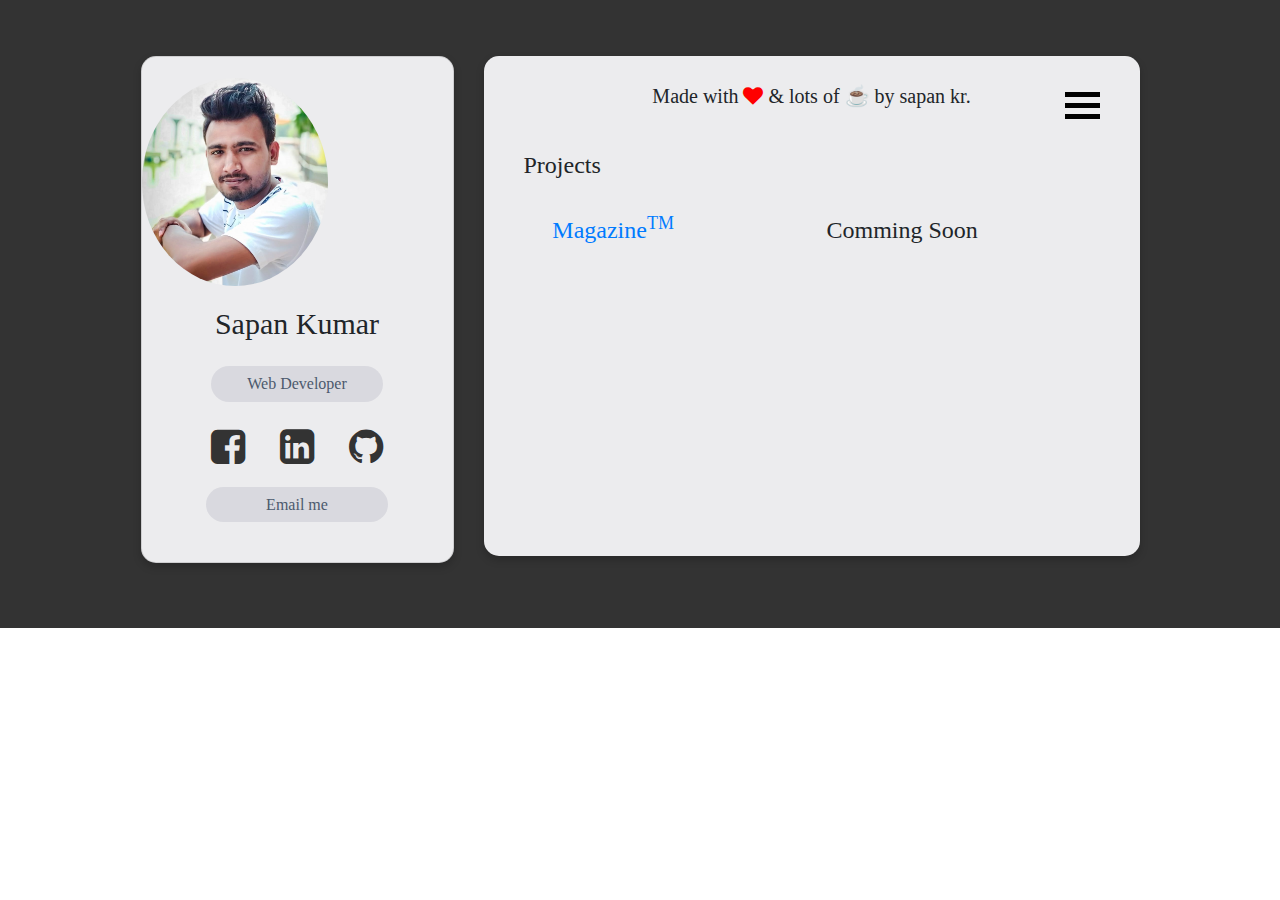
==== project.html @ 82f56b91 "Update project.html" ====
<!doctype html>
<html lang="en">

<head>
    <!-- Required meta tags -->
    <meta charset="utf-8">
    <meta name="viewport" content="width=device-width, initial-scale=1, shrink-to-fit=no">

    <!-- Bootstrap CSS -->
    <link rel="stylesheet" href="https://maxcdn.bootstrapcdn.com/bootstrap/4.0.0/css/bootstrap.min.css"
        integrity="sha384-Gn5384xqQ1aoWXA+058RXPxPg6fy4IWvTNh0E263XmFcJlSAwiGgFAW/dAiS6JXm" crossorigin="anonymous">
    <link rel="stylesheet" href="https://cdnjs.cloudflare.com/ajax/libs/font-awesome/4.7.0/css/font-awesome.min.css">
    <link rel="stylesheet" href="Style.css">
    <link rel="stylesheet" href="media.css">
    <title>Sapan kr</title>
</head>

<body>

    <div class="container-fluid">

        <div class="container">
            <div class="row">

                <div class="col-xl-4 col-lg-4 col-md-4 col-sm-12   ">
                    <div align="center" class="card">
                        <img src="img/IMG-20190511-WA00071.jpg">
                        <h3>Sapan Kumar</h3>
                        <h6><span>Web Developer</span></h6>
                        <div class="icon">
                            <a href="https://www.facebook.com/sapan.yadav.520" target="_blank"
                                class="fa fa-facebook-square face"></a>
                            <a href="https://www.linkedin.com/in/sapan-kumar-12b9ab175" target="_blank"
                                class="fa fa-linkedin-square link"></a>
                            <a href="https://github.com/SapanKr800" target="_blank" class="fa fa-github git"></a>


                        </div>
                        <a href="mailto:sapankr800@gmail.com" class=" gmail"><span>Email me</span></a>

                    </div>

                </div>
                <div class="col-xl-8 col-lg-8 col-md-8 col-sm-12  main-content">
                    <div class="card1">
                        <p class="heading">Made with <span class=" heart fa fa-heart ">
                            </span> & lots of ☕ by sapan kr.</p>

                        <div class="menu">
                            <a href="index.html">
                                <div></div>
                                <div></div>
                                <div></div>
                            </a>

                        </div>
                        <br>

                        <div class="Projects">
                            <h4>Projects</h4>
                            <div class="row Projects-name">
                                <div class="col-xl-6 col-lg-6 col-md-6 col-sm-12 project project-news">
                                    <a href="https://sapankr800.github.io/news/" target="_blank">
                                        <h4>Magazine<sup>TM</sup></h4>
                                    </a>

                                </div>
                                <div class="col-xl-6 col-lg-6 col-md-6 col-sm-12 project">
                                    <h4> Comming Soon</h4>
                                </div>

                            </div>


                        </div>


                    </div>

                </div>


            </div>

        </div>



        <!-- Optional JavaScript -->
        <!-- jQuery first, then Popper.js, then Bootstrap JS -->
        <script src="https://code.jquery.com/jquery-3.2.1.slim.min.js"
            integrity="sha384-KJ3o2DKtIkvYIK3UENzmM7KCkRr/rE9/Qpg6aAZGJwFDMVNA/GpGFF93hXpG5KkN"
            crossorigin="anonymous"></script>
        <script src="https://cdnjs.cloudflare.com/ajax/libs/popper.js/1.12.9/umd/popper.min.js"
            integrity="sha384-ApNbgh9B+Y1QKtv3Rn7W3mgPxhU9K/ScQsAP7hUibX39j7fakFPskvXusvfa0b4Q"
            crossorigin="anonymous"></script>
        <script src="https://maxcdn.bootstrapcdn.com/bootstrap/4.0.0/js/bootstrap.min.js"
            integrity="sha384-JZR6Spejh4U02d8jOt6vLEHfe/JQGiRRSQQxSfFWpi1MquVdAyjUar5+76PVCmYl"
            crossorigin="anonymous"></script>

</body>

</html>
---- Style.css ----
* {
    margin: 0;
    padding: 0;
    font-family: cursive;
}

.container-fluid {
    background-color: #333333;
    padding-bottom: 10px;
}

 .row {
    border-radius: 10px;
    padding: 5%;
}

.card {
    box-shadow: 0 4px 8px 0 rgba(0, 0, 0, 0.2);
    transition: 0.3s;
    border-radius: 15px;
    background-color: rgb(236, 236, 238);
}

.card:hover {
    box-shadow: 0 8px 32px 0 rgba(177, 35, 35, 0.2);
}

.card img {
    border-radius: 50%;
    width: 60%;
    height: 60%;
    margin-top: 7%;
}

.card h3 {
    font-size: 30px;
    margin-top: 20px;
}

.card h6 {
    margin-top: 20px;
    padding: 5px;
}

.card h6 span {
    background-color: rgb(217, 217, 223);
    padding: 3% 12% 3% 12%;
    border-radius: 30px;
    font-size: 16px;
    color: rgb(76, 90, 109);
}

.face {
    font-size: 40px;
    margin-top: 20px;
    text-decoration: none;
    color: #333333;
}

.face:hover {
    text-decoration: none;
    color: #333333;
}

.link {
    font-size: 40px;
    margin-left: 10%;
    text-decoration: none;
    color: #333333;
}

.link:hover {
    text-decoration: none;
    color: #333333;
}

.git {
    font-size: 40px;
    margin-left: 10%;
    text-decoration: none;
    color: #333333;
}

.git:hover {
    text-decoration: none;
    color: #333333;
}

.gmail {
    padding: 5px;
    margin-top: 20px;
    margin-bottom: 40px;
}

.gmail span {
    background-color: rgb(217, 217, 223);
    padding: 3% 20% 3% 20%;
    border-radius: 30px;
    font-size: 16px;
    color: rgb(76, 90, 109);
}

.gmail:hover {
    text-decoration: none;
    color: rgb(13, 13, 14);
}

.heart {
    animation: beat .50s infinite alternate;
    color: red;
}

@keyframes beat {
    to {
        transform: scale(1.4);
    }
}
.head{
    display: none;
}

.card1 {
    box-shadow: 0 4px 8px 0 rgba(0, 0, 0, 0.2);
    transition: 0.3s;
    border-radius: 15px;
   padding: 40px;
   background-color: rgb(236, 236, 238);
    height: 500px;
}

.card1:hover {
    box-shadow: 0 8px 16px 0 rgba(0, 0, 0, 0.2);
}


.heading {
    font-size: 20px;
    margin-top: -15px;
    text-align: center;
}

.menu {
    float: right;
    margin-top: -7%;
}

.menu div {
    width: 35px;
    height: 5px;
    background-color: black;
    margin: 6px 0;
}

.grid-container {
    display: grid;
    grid-gap: 40px;
    grid-template-columns: auto auto;
    padding: 10px;
}


.grid-item {
    background-color: rgba(228, 209, 209, 0.8);
    padding: 10px;
    border-radius: 15px;
}

.grid-item i {
    font-size: 30px;
}

.technicalskill span {
    font-weight: 500;
    font-size: 16px;
}
---- media.css ----
@media only screen  and (max-width: 1024px) and (min-width: 770px)  {
   
  .row{
    padding: 10px;
  
  } 
.card h3{
      
   font-size: 25px;
  
}
.about-me br {
  display: none;
}

.face{
font-size: 30px;
  }

.link{
font-size: 30px;

}

.git{

font-size: 30px;

}

.gmail{

  margin-bottom: 80px;


} 



.card1 {
font-size: 15px;
padding: 30px;
padding-bottom: 500px;


}
.webcontent h5{
  margin-top: -10px;
}
.grid-container {

  grid-template-columns: auto ;
  margin-top: -10px;
}
.responsive{
  margin-top: -30px;
  padding: 10px;
  padding-bottom: -10px;
}





}


@media only screen and (max-width: 768px) {
    .row {
        padding: 10px;
    }
    .card {
        padding-bottom: 100px;
    }
    .card h3 {
        font-size: 22px;
    }
    .face {
        font-size: 30px;
    }
    .link {
        font-size: 30px;
    }
    .git {
        font-size: 30px;
    }
    .card1 {
     
      padding: 25px;
      padding-bottom: 500px;
      
      
        
    }
    .heading {
        margin-top: -20px;
    }
    .card1 h5 {
        font-size: 18px;
    }
    .menu {
        margin-top: -10%;
    }
    .menu div {
        width: 35px;
        height: 4px;
    }
    .about-me {
        font-size: 15px;
    }
    .about-me br {
        display: none;
    }
    .grid-container {
        grid-template-columns: auto;
        padding: 10px;
        font-size: 15px;
        margin-top: -5px;
    }
    .webcontent h5{
      margin-top: -10px;

    }
    .responsive {
        margin-top: -30px;
    }
    
  }



  @media only screen and (max-width: 760px)and (min-width: 426px)  {

   
    .card img{
      
      width: 40%;
      height: 40%;
      margin-top: 5%;
      
     
  }
  .heading{
    display: none;
  }
  .head{
  display: block;
  font-size: 18px;
  padding: 10px;
  margin-top: 10px;
  }
  .card h3{
      font-size: 30px; 
      margin-top: 25px;  

  }
     
        
  .card h6{
    margin-top: 25px;
     

  }
  .card h6 span{
    padding: 2% 11% 2% 11%;
  }       
      
        
  
  
  .face{
    font-size: 35px;
    margin-top: 25px;
      
      
  
     
  }
  
  .link{
    font-size: 35px;
    margin-left: 8%;
  
   
   
    
  }
  
  .git{
    
    font-size: 35px;
    margin-left: 8%;
  
    
     
  }
  .gmail{ 
    
  
    margin-top: 40px;
    margin-bottom: 20px;
}
.gmail span{
    
      
        padding: 2% 15% 2% 15%;
      
      }
.card1{
 
  padding: 30px;
  padding-bottom: 500px;
  
  
}
 
.technicalskill{
  
   
    margin-bottom: 40px;
    
}

  }
  @media only screen and (max-width: 425px)and (min-width: 375px)  {


    .heading{
      display: none;
    }
    .head{
    display: block;
    font-size: 18px;
    padding: 10px;
    margin-top: 10px;
    }
     .card1{
      padding-bottom: 600px;
     }
     .card1 h5{
       margin-top: 40px;
       font-weight: bold;
     }
     .menu{
       margin-top: -60px;
     }

     .webcontent h5{
       margin-top: -10px;
       font-weight: bold;
     }
     .responsive{
       margin-top: -30px;
     }
     .technicalskill{
       margin-top: -30px;
     }
     


  }
  @media only screen and (max-width: 374px)and (min-width: 320px)  {
  
    .container-fluid{
      padding: 10px;
    }
    .card1{
      padding: 15px;
      padding-bottom: 620px;
    }
    .heading{
      display: none;
      
    }
    .head{
    display: block;
    font-size: 18px;
    padding: 10px;
    margin-top: 10px;
    }
  }



  @media only screen and (max-width: 319px)and (min-width: 1px)  {
  *{
    display: none;

  }
  }
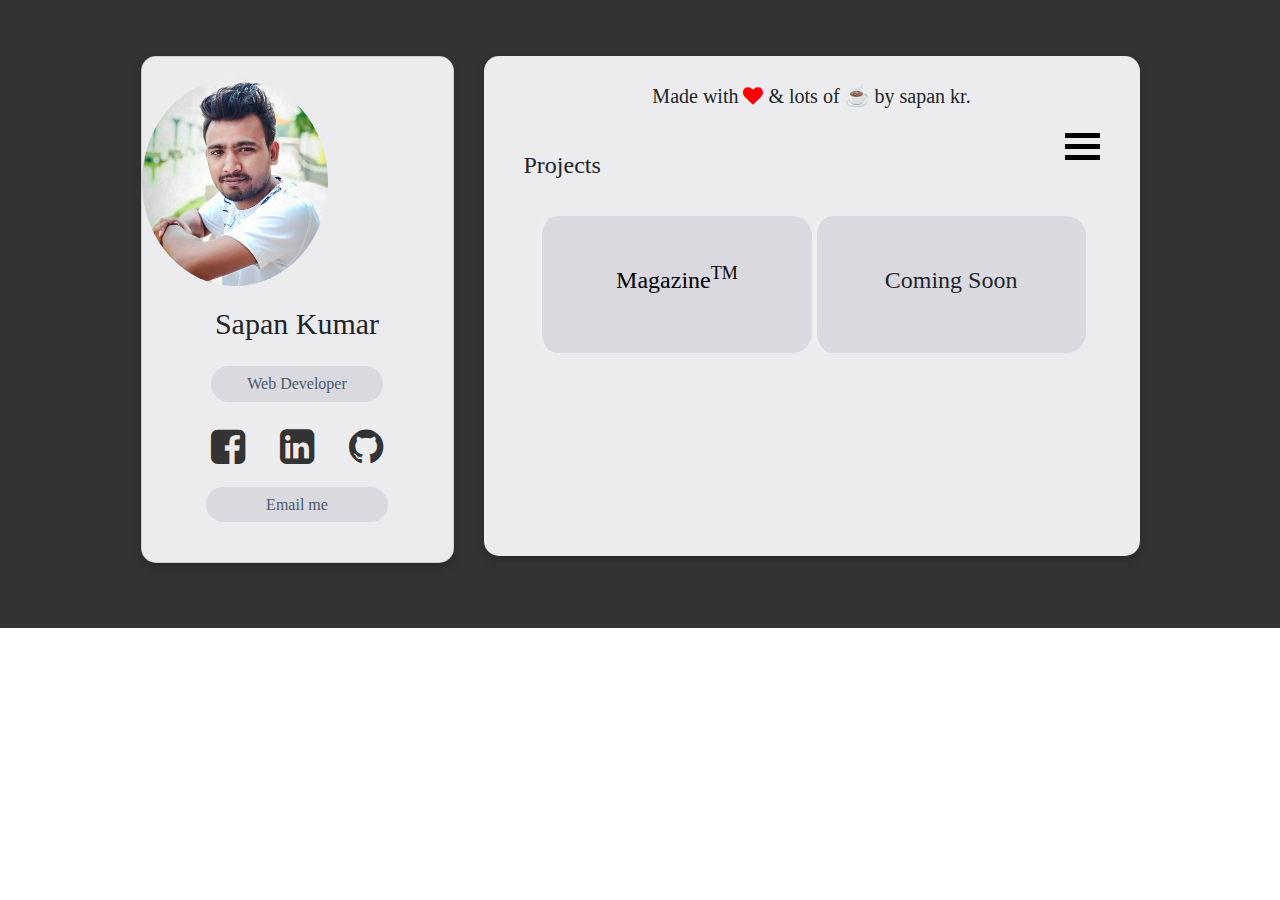
==== commit 32e7c6c3: "Update project.html" ====
--- a/project.html
+++ b/project.html
@@ -66,7 +66,7 @@
 
                                 </div>
                                 <div class="col-xl-6 col-lg-6 col-md-6 col-sm-12 project">
-                                    <h4> Comming Soon</h4>
+                                    <h4> Coming Soon</h4>
                                 </div>
 
                             </div>
--- a/Style.css
+++ b/Style.css
@@ -141,7 +141,7 @@
 
 .menu {
     float: right;
-    margin-top: -7%;
+
 }
 
 .menu div {
@@ -174,3 +174,22 @@
     font-size: 16px;
 }
 
+.project{
+    text-align: center;
+    background-color: rgb(217, 217, 223);
+    padding: 50px;
+    border-radius: 20px;
+    border-left: 5px solid rgb(240, 239, 239);
+}
+.project-news:hover{
+background-color: rgb(186, 187, 187);
+
+}
+.project a{
+    text-decoration: none;
+    color: black;
+}
+.project2{
+    margin-top: -30px;
+}
+  
--- a/media.css
+++ b/media.css
@@ -99,9 +99,7 @@
     .card1 h5 {
         font-size: 18px;
     }
-    .menu {
-        margin-top: -10%;
-    }
+    
     .menu div {
         width: 35px;
         height: 4px;
@@ -126,6 +124,9 @@
         margin-top: -30px;
     }
     
+    .project{
+      border-top:5px solid rgb(240, 239, 239);
+    }
   }
 
 
@@ -242,9 +243,7 @@
        margin-top: 40px;
        font-weight: bold;
      }
-     .menu{
-       margin-top: -60px;
-     }
+     
 
      .webcontent h5{
        margin-top: -10px;
@@ -291,4 +290,4 @@
   }
    
 
-   +   
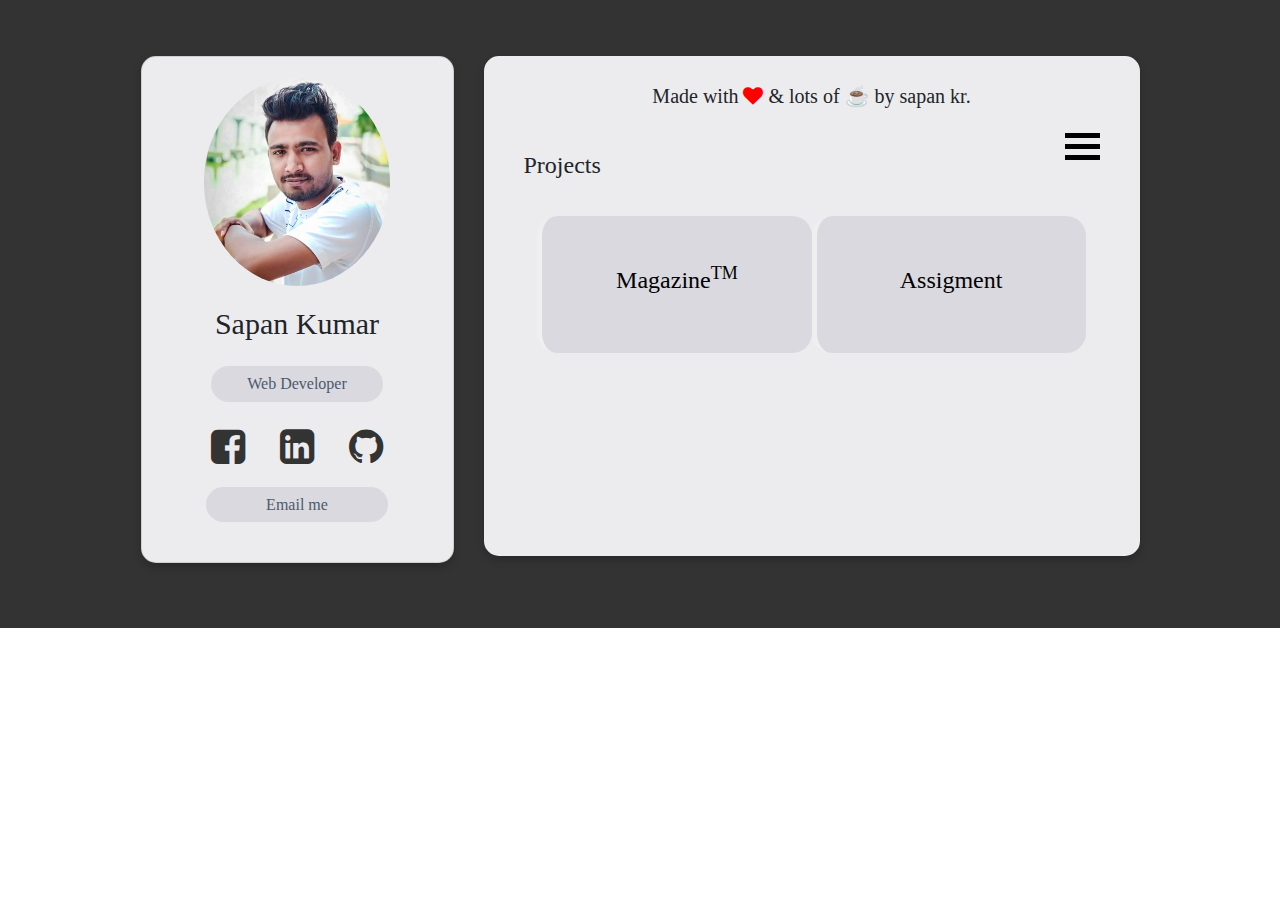
==== commit bf2c910a: "Update project.html" ====
--- a/project.html
+++ b/project.html
@@ -60,13 +60,15 @@
                             <h4>Projects</h4>
                             <div class="row Projects-name">
                                 <div class="col-xl-6 col-lg-6 col-md-6 col-sm-12 project project-news">
-                                    <a href="https://sapankr800.github.io/news/" target="_blank">
+                                    <a href="https://sapanportfolio.000webhostapp.com/Home" target="_blank">
                                         <h4>Magazine<sup>TM</sup></h4>
                                     </a>
 
                                 </div>
                                 <div class="col-xl-6 col-lg-6 col-md-6 col-sm-12 project">
-                                    <h4> Coming Soon</h4>
+                                     <a href="https://sapankr800.github.io/Assignment/" target="_blank">
+                                        <h4>Assigment</h4>
+                                    </a>
                                 </div>
 
                             </div>
--- a/Style.css
+++ b/Style.css
@@ -19,6 +19,7 @@
     transition: 0.3s;
     border-radius: 15px;
     background-color: rgb(236, 236, 238);
+    
 }
 
 .card:hover {
@@ -30,6 +31,7 @@
     width: 60%;
     height: 60%;
     margin-top: 7%;
+    margin-left: 20%;
 }
 
 .card h3 {
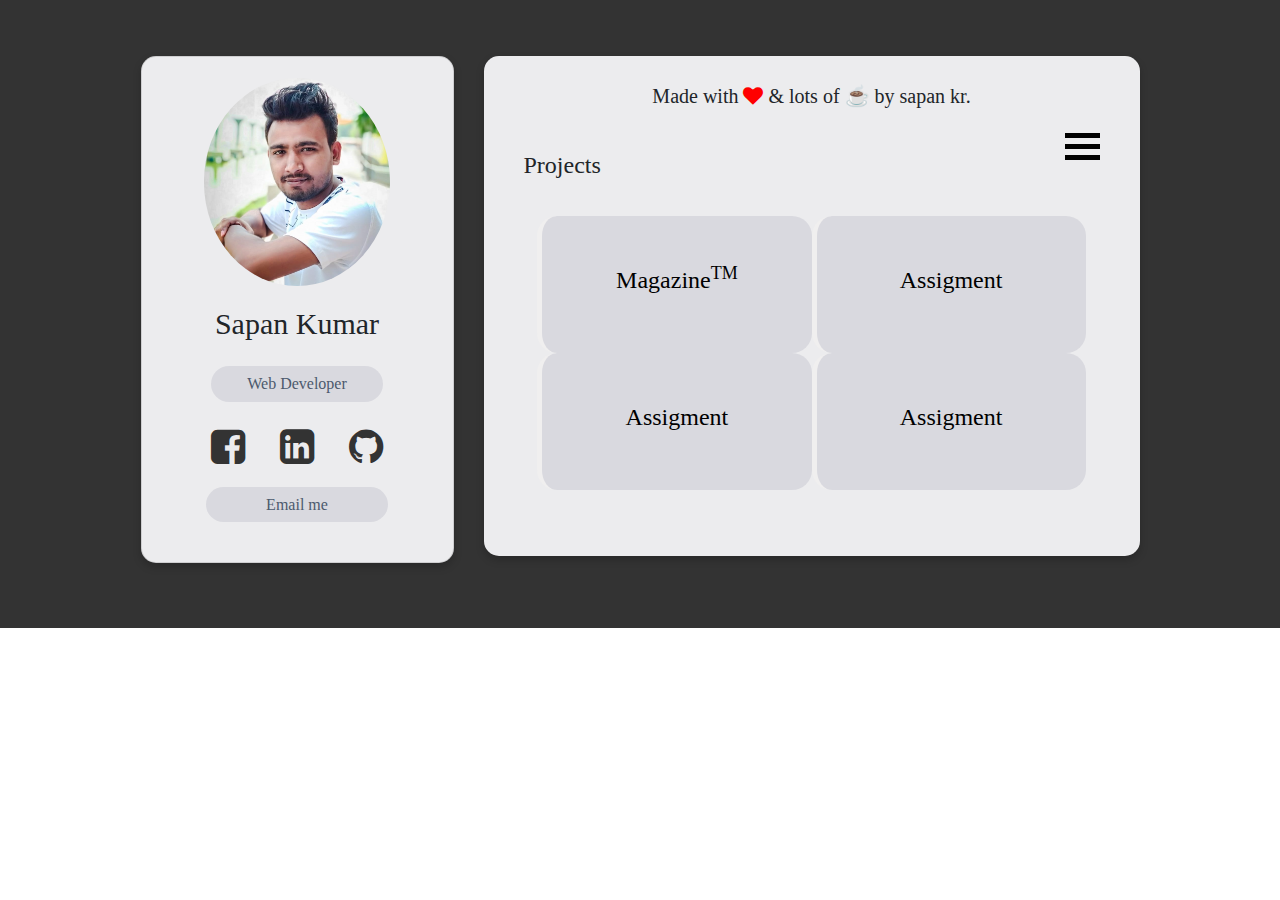
==== commit e9b781da: "Update project.html" ====
--- a/project.html
+++ b/project.html
@@ -70,6 +70,16 @@
                                         <h4>Assigment</h4>
                                     </a>
                                 </div>
+                                  <div class="col-xl-6 col-lg-6 col-md-6 col-sm-12 project">
+                                     <a href="https://sapankr800.github.io/Steel-Company/" target="_blank">
+                                        <h4>Assigment</h4>
+                                    </a>
+                                </div>
+                                  <div class="col-xl-6 col-lg-6 col-md-6 col-sm-12 project">
+                                     <a href="https://sapankr800.github.io/Assignment/" target="_blank">
+                                        <h4>Assigment</h4>
+                                    </a>
+                                </div>
 
                             </div>
 
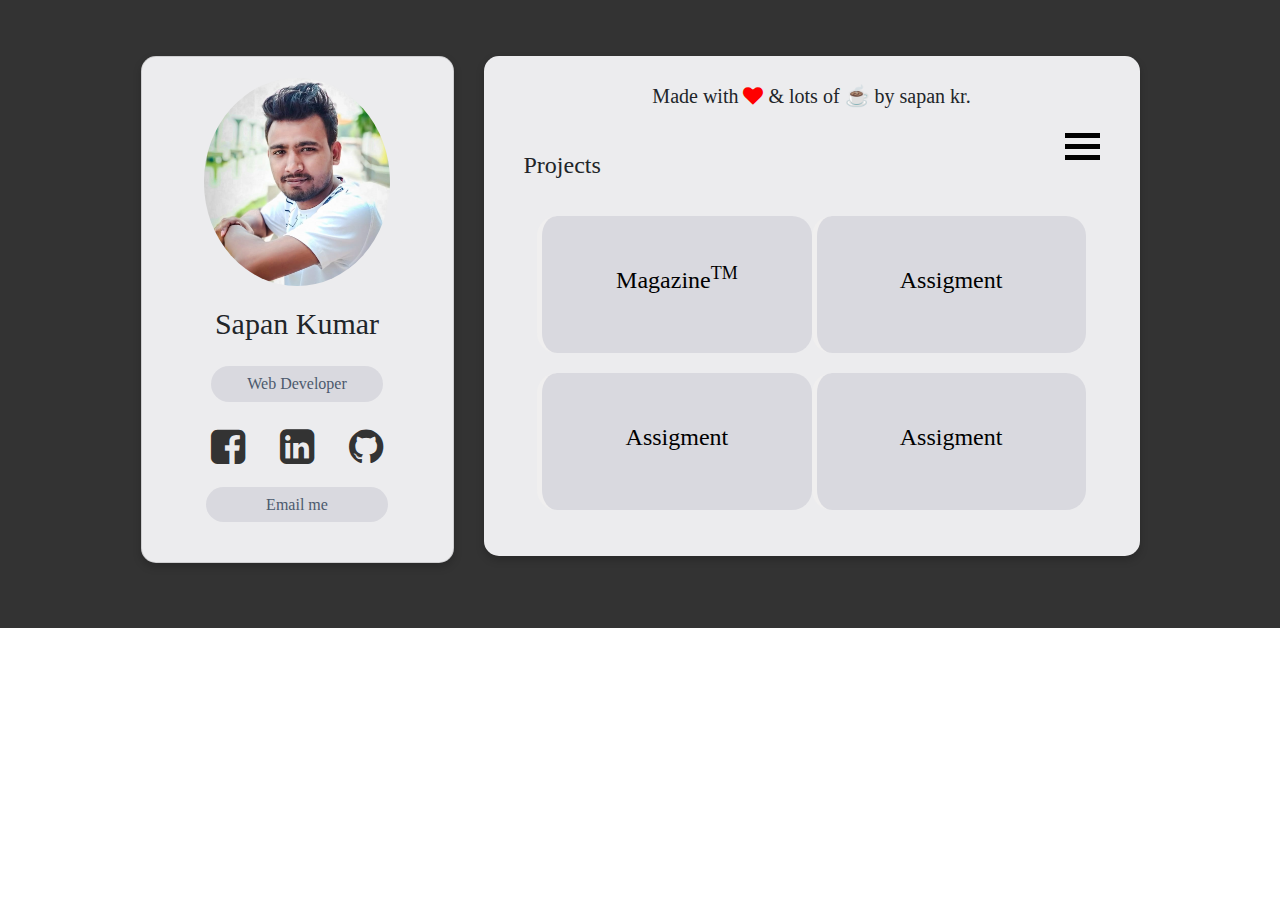
==== commit e2f1b639: "Update project.html" ====
--- a/project.html
+++ b/project.html
@@ -59,24 +59,24 @@
                         <div class="Projects">
                             <h4>Projects</h4>
                             <div class="row Projects-name">
-                                <div class="col-xl-6 col-lg-6 col-md-6 col-sm-12 project project-news">
-                                    <a href="https://sapanportfolio.000webhostapp.com/Home" target="_blank">
+                                <div class="col-xl-6 col-lg-6 col-md-6 col-sm-12 project ">
+                                    <a href="https://sapan800.000webhostapp.com" target="_blank">
                                         <h4>Magazine<sup>TM</sup></h4>
                                     </a>
 
                                 </div>
                                 <div class="col-xl-6 col-lg-6 col-md-6 col-sm-12 project">
-                                     <a href="https://sapankr800.github.io/Assignment/" target="_blank">
+                                    <a href="https://sapankr800.github.io/Sample" target="_blank">
                                         <h4>Assigment</h4>
                                     </a>
                                 </div>
-                                  <div class="col-xl-6 col-lg-6 col-md-6 col-sm-12 project">
-                                     <a href="https://sapankr800.github.io/Steel-Company/" target="_blank">
+                                <div class="col-xl-6 col-lg-6 col-md-6 col-sm-12 project">
+                                    <a href="https://sapankr800.github.io/Sample/email_template.html" target="_blank">
                                         <h4>Assigment</h4>
                                     </a>
                                 </div>
-                                  <div class="col-xl-6 col-lg-6 col-md-6 col-sm-12 project">
-                                     <a href="https://sapankr800.github.io/Assignment/" target="_blank">
+                                <div class="col-xl-6 col-lg-6 col-md-6 col-sm-12 project">
+                                    <a href="https://sapankr800.github.io/Assignment/" target="_blank">
                                         <h4>Assigment</h4>
                                     </a>
                                 </div>
--- a/Style.css
+++ b/Style.css
@@ -1,197 +1,194 @@
 * {
-    margin: 0;
-    padding: 0;
-    font-family: cursive;
+  margin: 0;
+  padding: 0;
+  font-family: cursive;
 }
 
 .container-fluid {
-    background-color: #333333;
-    padding-bottom: 10px;
+  background-color: #333333;
+  padding-bottom: 10px;
 }
 
- .row {
-    border-radius: 10px;
-    padding: 5%;
+.row {
+  border-radius: 10px;
+  padding: 5%;
 }
 
 .card {
-    box-shadow: 0 4px 8px 0 rgba(0, 0, 0, 0.2);
-    transition: 0.3s;
-    border-radius: 15px;
-    background-color: rgb(236, 236, 238);
-    
+  box-shadow: 0 4px 8px 0 rgba(0, 0, 0, 0.2);
+  transition: 0.3s;
+  border-radius: 15px;
+  background-color: rgb(236, 236, 238);
 }
 
 .card:hover {
-    box-shadow: 0 8px 32px 0 rgba(177, 35, 35, 0.2);
+  box-shadow: 0 8px 32px 0 rgba(177, 35, 35, 0.2);
 }
 
 .card img {
-    border-radius: 50%;
-    width: 60%;
-    height: 60%;
-    margin-top: 7%;
-    margin-left: 20%;
+  border-radius: 50%;
+  width: 60%;
+  height: 60%;
+  margin-top: 7%;
+  margin-left: 20%;
 }
 
 .card h3 {
-    font-size: 30px;
-    margin-top: 20px;
+  font-size: 30px;
+  margin-top: 20px;
 }
 
 .card h6 {
-    margin-top: 20px;
-    padding: 5px;
+  margin-top: 20px;
+  padding: 5px;
 }
 
 .card h6 span {
-    background-color: rgb(217, 217, 223);
-    padding: 3% 12% 3% 12%;
-    border-radius: 30px;
-    font-size: 16px;
-    color: rgb(76, 90, 109);
+  background-color: rgb(217, 217, 223);
+  padding: 3% 12% 3% 12%;
+  border-radius: 30px;
+  font-size: 16px;
+  color: rgb(76, 90, 109);
 }
 
 .face {
-    font-size: 40px;
-    margin-top: 20px;
-    text-decoration: none;
-    color: #333333;
+  font-size: 40px;
+  margin-top: 20px;
+  text-decoration: none;
+  color: #333333;
 }
 
 .face:hover {
-    text-decoration: none;
-    color: #333333;
+  text-decoration: none;
+  color: #333333;
 }
 
 .link {
-    font-size: 40px;
-    margin-left: 10%;
-    text-decoration: none;
-    color: #333333;
+  font-size: 40px;
+  margin-left: 10%;
+  text-decoration: none;
+  color: #333333;
 }
 
 .link:hover {
-    text-decoration: none;
-    color: #333333;
+  text-decoration: none;
+  color: #333333;
 }
 
 .git {
-    font-size: 40px;
-    margin-left: 10%;
-    text-decoration: none;
-    color: #333333;
+  font-size: 40px;
+  margin-left: 10%;
+  text-decoration: none;
+  color: #333333;
 }
 
 .git:hover {
-    text-decoration: none;
-    color: #333333;
+  text-decoration: none;
+  color: #333333;
 }
 
 .gmail {
-    padding: 5px;
-    margin-top: 20px;
-    margin-bottom: 40px;
+  padding: 5px;
+  margin-top: 20px;
+  margin-bottom: 40px;
 }
 
 .gmail span {
-    background-color: rgb(217, 217, 223);
-    padding: 3% 20% 3% 20%;
-    border-radius: 30px;
-    font-size: 16px;
-    color: rgb(76, 90, 109);
+  background-color: rgb(217, 217, 223);
+  padding: 3% 20% 3% 20%;
+  border-radius: 30px;
+  font-size: 16px;
+  color: rgb(76, 90, 109);
 }
 
 .gmail:hover {
-    text-decoration: none;
-    color: rgb(13, 13, 14);
+  text-decoration: none;
+  color: rgb(13, 13, 14);
 }
 
 .heart {
-    animation: beat .50s infinite alternate;
-    color: red;
+  animation: beat 0.5s infinite alternate;
+  color: red;
 }
 
 @keyframes beat {
-    to {
-        transform: scale(1.4);
-    }
+  to {
+    transform: scale(1.4);
+  }
 }
-.head{
-    display: none;
+.head {
+  display: none;
 }
 
 .card1 {
-    box-shadow: 0 4px 8px 0 rgba(0, 0, 0, 0.2);
-    transition: 0.3s;
-    border-radius: 15px;
-   padding: 40px;
-   background-color: rgb(236, 236, 238);
-    height: 500px;
+  box-shadow: 0 4px 8px 0 rgba(0, 0, 0, 0.2);
+  transition: 0.3s;
+  border-radius: 15px;
+  padding: 40px;
+  background-color: rgb(236, 236, 238);
+  height: 500px;
 }
 
 .card1:hover {
-    box-shadow: 0 8px 16px 0 rgba(0, 0, 0, 0.2);
+  box-shadow: 0 8px 16px 0 rgba(0, 0, 0, 0.2);
 }
 
-
 .heading {
-    font-size: 20px;
-    margin-top: -15px;
-    text-align: center;
+  font-size: 20px;
+  margin-top: -15px;
+  text-align: center;
 }
 
 .menu {
-    float: right;
-
+  float: right;
 }
 
 .menu div {
-    width: 35px;
-    height: 5px;
-    background-color: black;
-    margin: 6px 0;
+  width: 35px;
+  height: 5px;
+  background-color: black;
+  margin: 6px 0;
 }
 
 .grid-container {
-    display: grid;
-    grid-gap: 40px;
-    grid-template-columns: auto auto;
-    padding: 10px;
+  display: grid;
+  grid-gap: 40px;
+  grid-template-columns: auto auto;
+  padding: 10px;
 }
 
-
 .grid-item {
-    background-color: rgba(228, 209, 209, 0.8);
-    padding: 10px;
-    border-radius: 15px;
+  background-color: rgba(228, 209, 209, 0.8);
+  padding: 10px;
+  border-radius: 15px;
 }
 
 .grid-item i {
-    font-size: 30px;
+  font-size: 30px;
 }
 
 .technicalskill span {
-    font-weight: 500;
-    font-size: 16px;
+  font-weight: 500;
+  font-size: 16px;
 }
 
-.project{
-    text-align: center;
-    background-color: rgb(217, 217, 223);
-    padding: 50px;
-    border-radius: 20px;
-    border-left: 5px solid rgb(240, 239, 239);
+.project {
+  text-align: center;
+  background-color: rgb(217, 217, 223);
+  padding: 50px;
+  border-radius: 20px;
+  border-left: 5px solid rgb(240, 239, 239);
 }
-.project-news:hover{
-background-color: rgb(186, 187, 187);
-
+.project-news:hover {
+  background-color: rgb(186, 187, 187);
 }
-.project a{
-    text-decoration: none;
-    color: black;
+.project a {
+  text-decoration: none;
+  color: black;
 }
-.project2{
-    margin-top: -30px;
+.project2 {
+  margin-top: -30px;
 }
-  
+.Projects-name .project {
+  margin-bottom: 20px;
+}
